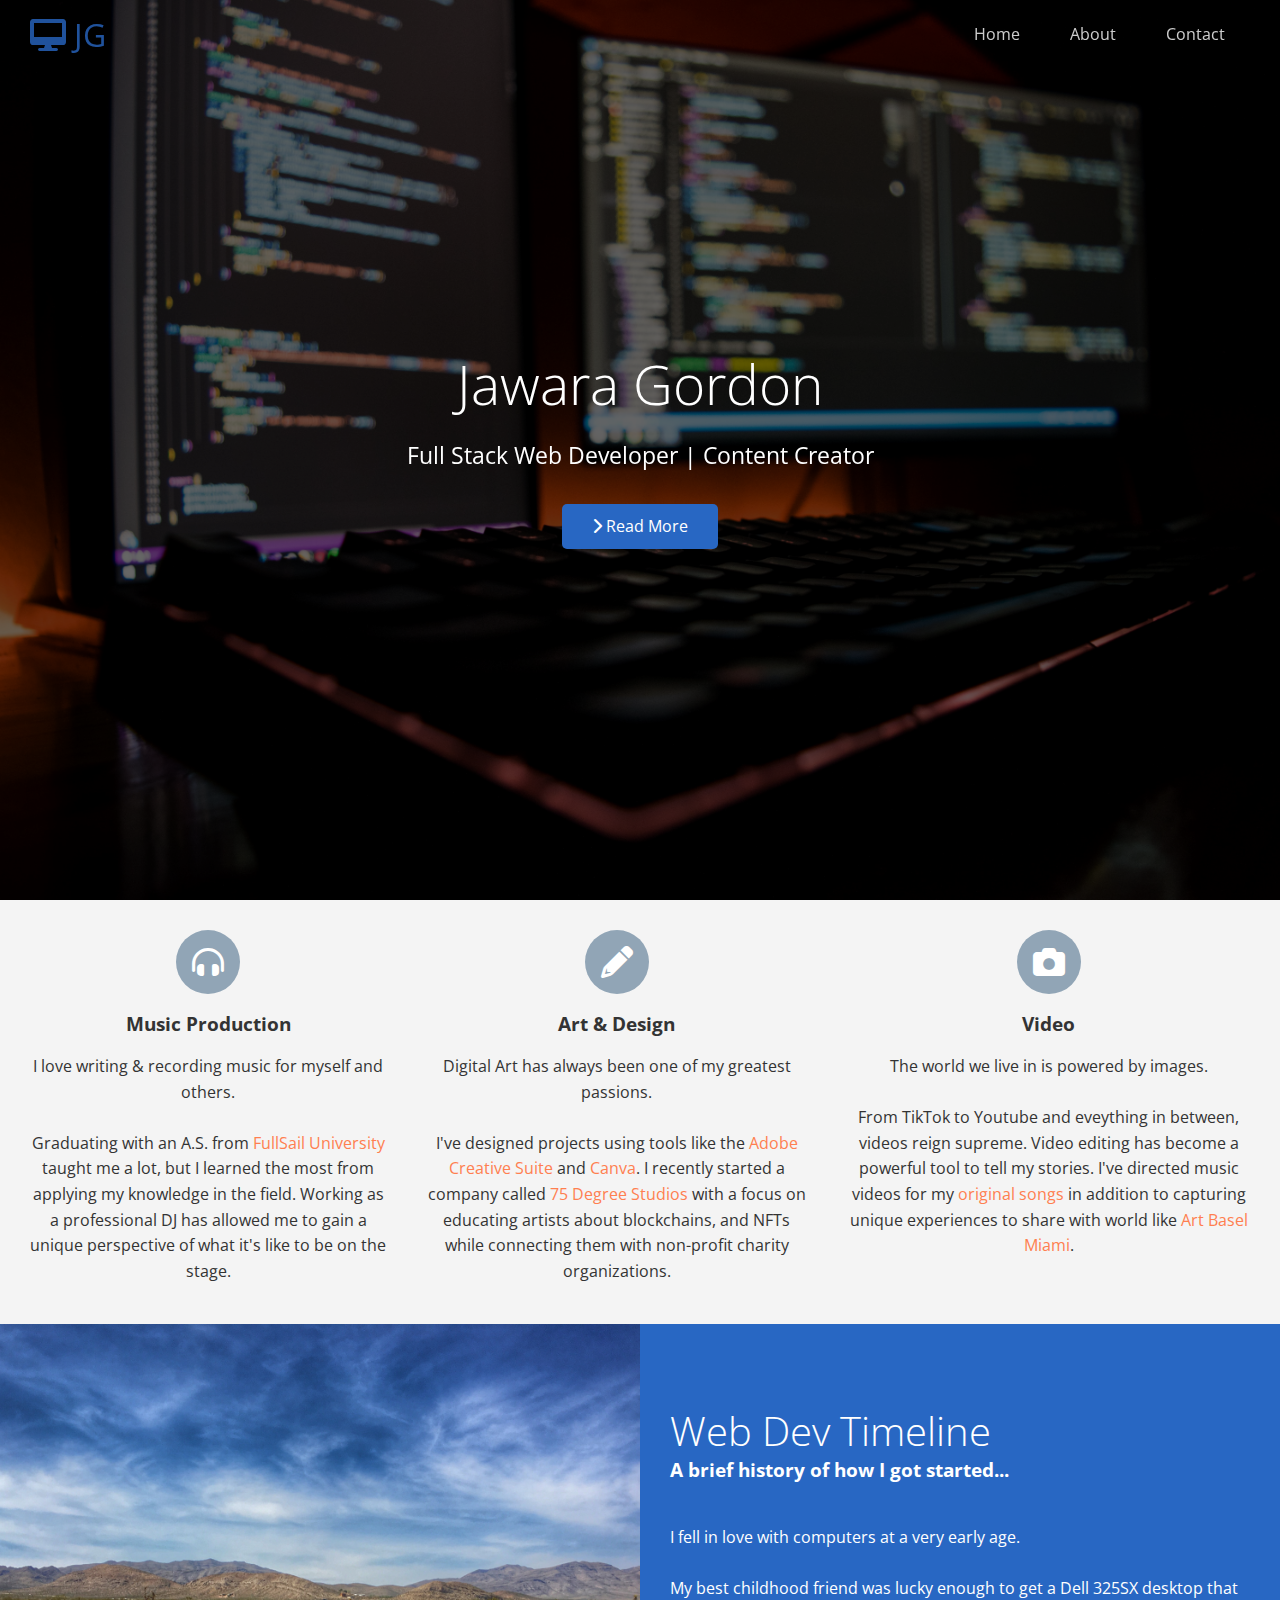
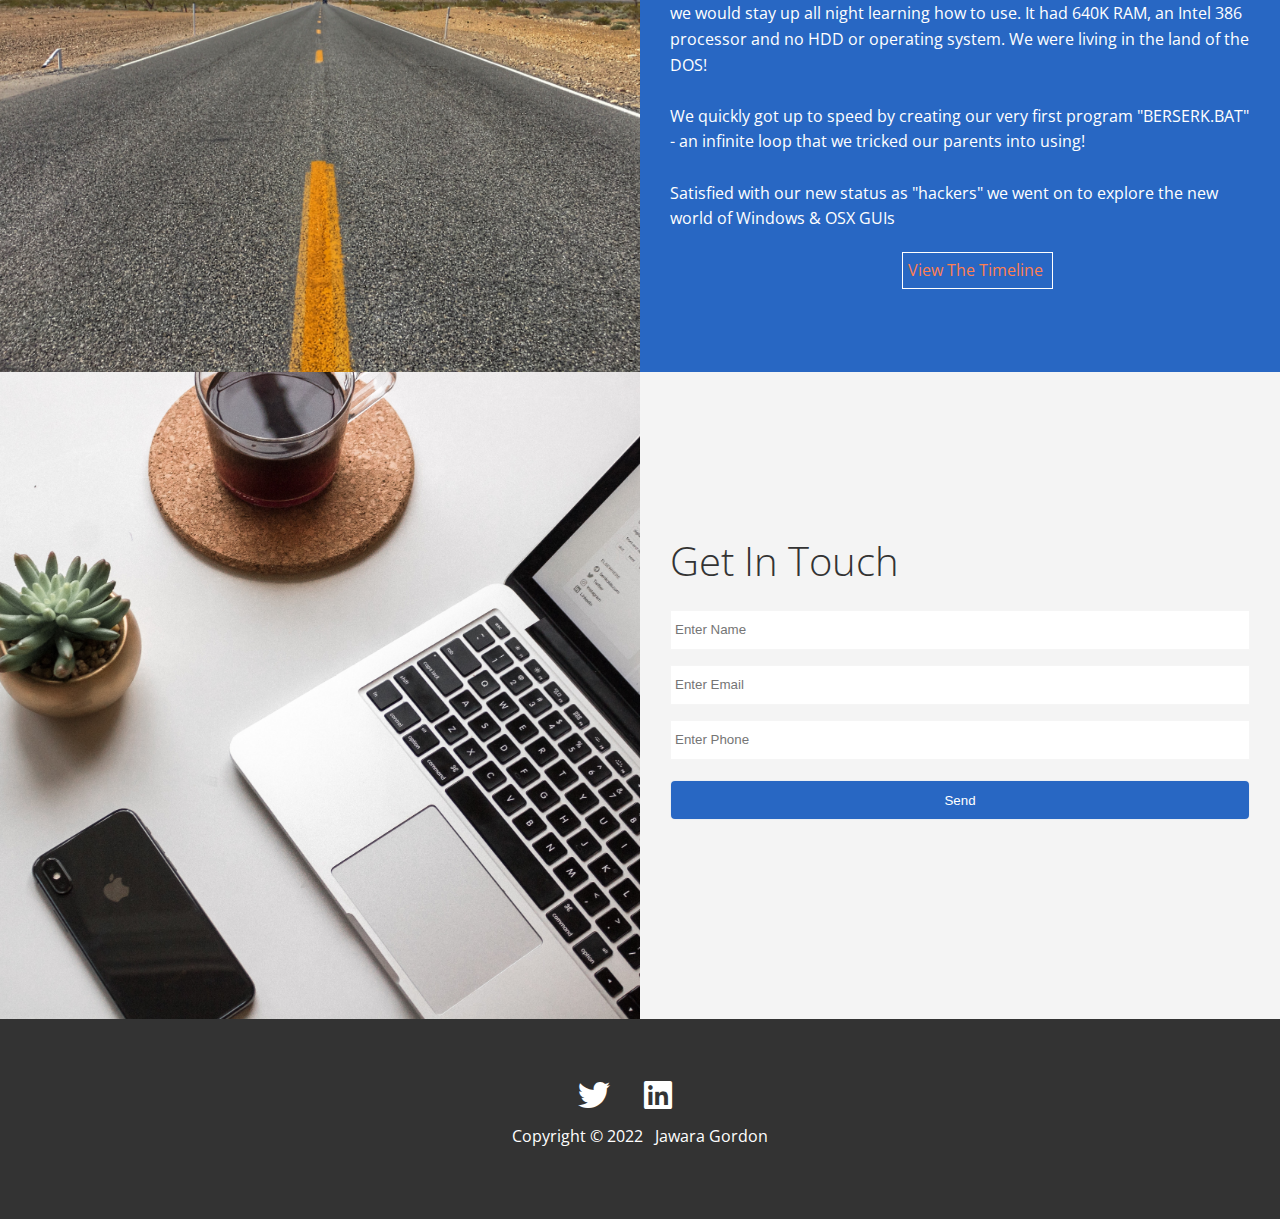
==== index.html @ 2d993098 "favicon link added" ====
<!DOCTYPE html>
<html lang="en">
<head>
    <meta charset="UTF-8">
    <meta http-equiv="X-UA-Compatible" content="IE=edge">
    <meta name="viewport" content="width=device-width, initial-scale=1.0">
    <link rel="stylesheet" href="https://cdnjs.cloudflare.com/ajax/libs/font-awesome/6.0.0/css/all.min.css" integrity="sha512-9usAa10IRO0HhonpyAIVpjrylPvoDwiPUiKdWk5t3PyolY1cOd4DSE0Ga+ri4AuTroPR5aQvXU9xC6qOPnzFeg==" crossorigin="anonymous" referrerpolicy="no-referrer" />
    <link rel="stylesheet" href="./style.css"/>
    <link rel="stylesheet" href="./utilities.css"/>
    <link rel="shortcut icon" type="image/x-icon" href="/favicon.ico">
    <title>My Web Dev Journey</title>
</head>
<body id="home">
    <header class="hero">
        <div id="navbar" class="navbar top">
            <h1 class="logo">
                <span class="text-primary"><i class="fa-solid fa-desktop"></i> 
                    JG</span>
            </h1>
            <nav>
                <ul>
                    <li><a href="#home">Home</a></li>
                    <li><a href="#about">About</a></li>
                    <li><a href="#contact">Contact</a></li>
                </ul>
            </nav>
        </div>

        <div class="content">
            <h1>Jawara Gordon</h1>
            <p>Full Stack Web Developer | Content Creator</p>
            <a href="#about" class="btn"><i class="fas fa-chevron-right"></i>
                Read More</a>
        </div>
    </header>

    <main>
        <!-- About-->
        <section id="about" class="icons bg-light">
            <div class="flex-items">
                <div>
                    <i class="fas fa-headphones-alt fa-2x"></i></i>
                    <div>
                        <h3>Music Production</h3>
                        <p>
                            I love writing & recording music for myself and others. <br> <br> Graduating with an A.S. from 
                            <a href="https://hello.fullsail.edu/brand_1ar_music_recording" target="_blank" rel="noopener noreferrer">FullSail University</a> taught me a lot, but I learned the most from applying my knowledge in the field.
                            Working as a professional DJ has allowed me to gain a unique perspective of what it's like to be on the stage.  
                        </p>
                    </div>
                </div>
                <div>
                    <i class="fas fa-pencil-alt fa-2x"></i>
                    <div>
                        <h3>Art & Design</h3>
                        <p>
                            Digital Art has always been one of my greatest passions. <br> <br> I've designed projects using tools like the <a href="https://www.adobe.com/creativecloud.html" target="_blank" rel="noopener noreferrer">Adobe Creative Suite</a> and <a href="https://www.canva.com/" target="_blank" rel="noopener noreferrer">Canva</a>.  
                            I recently started a company called <a href="https://www.75degreestudios.io" target="_blank" rel="noopener noreferrer">75 Degree Studios</a> with a focus on educating artists about blockchains, and NFTs while connecting them with non-profit charity organizations. 
                        </p>
                    </div>
                </div>
                <div>
                    <i class="fas fa-camera-alt fa-2x"></i>
                    <div>
                        <h3>Video</h3>
                        <p>
                            The world we live in is powered by images. <br> <br> From TikTok to Youtube and eveything in between, videos reign supreme. Video editing has become a powerful tool to tell my stories. I've directed music videos for my <a href="https://www.youtube.com/watch?v=s6Dq5wXWmUs" target="_blank" rel="noopener noreferrer">original songs</a> in addition to capturing unique experiences to share with world like <a href="https://www.instagram.com/tv/CXUQvdtAC6z/?utm_source=ig_web_copy_link" target="_blank" rel="noopener noreferrer">Art Basel Miami</a>.
                        </p>
                    </div>
                </div>
            </div>
        </section>

        <!--About Solutions-->

        <section class="solutions flex-columns">
            <div class="row">
                <div class="column">
                    <div class="column-1">
                        <img src="./img/road.jpg" alt="">
                    </div>
                </div>
                <div class="column">
                    <div class="column-2 bg-primary">
                        <h2>Web Dev Timeline</h2>
                        <h3>A brief history of how I got started...</h3>
                        <p>I fell in love with computers at a very early age.  
                           <br><br> My best childhood friend was lucky enough to get a Dell 325SX desktop that we would stay up all night learning how to use. It had 640K RAM, an Intel 386 processor and no HDD or operating system. We were living in the land of the DOS! <br> <br> We quickly got up to speed by creating our very first program "BERSERK.BAT" - an infinite loop that we tricked our parents into using! <br> <br> Satisfied with our new status as "hackers" we went on to explore the new world of Windows & OSX GUIs</p>
                            <a href="./timeline.html" class="btn-outline2">View The Timeline
                            <i class="fas fa-chevron"></i>
                        </a>
                    </div>
                </div>
            </div>
        </section>




        

 <!--Contact-->

 <section id="contact" class="contact flex-columns">
    <div class="row">
        <div class="column">
            <div class="column-1">
                <img src="img/contact.jpg" alt="">
            </div>
        </div>
        <div class="column">
            <div class="column-2 bg-light">
                <h2>Get In Touch</h2>
               <form action="https://formspree.io/f/myyopyje"
               method="POST" class="callback-form">
                    <div class="form-control">
                        <label for="name"></label>
                        <input type="text" name="name id="name"
                        placeholder="Enter Name">
                    </div>
                    <div class="form-control">
                        <label for="email"></label>
                        <input type="text" name="email id="email"
                        placeholder="Enter Email">
                    </div>
                    <div class="form-control">
                        <label for="phone"></label>
                        <input type="text" name="phone id="phone"
                        placeholder="Enter Phone">
                        <input type="submit" value="Send" id="submit"
                        class="btn">
                    </div>
               </form>

            </div>
        </div>
    </div>
</section>
    </main>

    <footer class="footer bg-dark">
        <div class="social">
            <a href="https://www.twitter.com/jawaragordon" target="_blank" rel="noopener noreferrer"><i class="fab fa-twitter fa-2x"></i></a>
            <a href="https://www.linkedin.com/in/jawara-gordon-b7072b234/" target="_blank" rel="noopener noreferrer"><i class="fab fa-linkedin fa-2x"></i></a>
        </div>
        <p>Copyright &copy; 2022 &nbsp Jawara Gordon</p>
    </footer>
    <script
  src="https://code.jquery.com/jquery-3.6.0.min.js"
  integrity="sha256-/xUj+3OJU5yExlq6GSYGSHk7tPXikynS7ogEvDej/m4="
  crossorigin="anonymous"></script>
  <script src="./main.js"></script>
  <script src="./script.js"></script>
</body>
</html>
---- style.css ----
@import url('https://fonts.googleapis.com/css2?family=Open+Sans&display=swap');

* {
    box-sizing: border-box;
    padding: 0;
    margin: 0;
}

body {
    font-family: 'Open Sans', sans-serif;
    background: #fff;
    color: #333;
    line-height: 1.6
    ;
}

ul {
    list-style: none;
}

a {
    color: coral;
    text-decoration: none;
}

h1, h2 {
    font-weight: 300;
    line-height: 1.2;
}

p {
    margin: 10px 0;
    
}

img {
    width: 100%;
}

/* Navbar */

.navbar {   
    display: flex;
    align-items: center;
    justify-content: space-between;
    background-color: #333;
    color: #fff;
    opacity: 0.8;
    width: 100%;
    height: 70px;
    position: fixed;
    top: 0px;
    padding: 0 30px;
    transition: 0.5s;

}

.navbar a {
    color: #fff;
    padding: 10px 20px;
    margin: 0  5px;
}

.navbar a:hover {
    border-bottom: #91a5b6 2px solid;
}

.navbar ul {
    display: flex;
}

.navbar .logo {
    font-weight: 400;
}

.navbar.top {
    background: transparent;
}

/* Header */

.hero {
    background: url('img/hero.jpg') no-repeat center center/cover;
    height: 100vh;
    position: relative;
    color: #fff;
}

.hero .content {
    display: flex;
    flex-direction: column;
    align-items: center;
    justify-content: center;
    text-align: center;
    height: 100%;
    padding: 0 20px;


}

.hero .content h1 {
    font-size: 55px;

}

.hero .content p {
    font-size: 23px;
    max-width: 600px;
    margin: 20px 0 30px;
}

.hero::before {
    content: '';
    position: absolute;
    top: 0;
    left: 0;
    width: 100%;
    height: 100%;
    background: rgba(0, 0 , 0 , 0.6);
}

.hero * {
    z-index: 10;
}

.hero.blog {
    background: url('img/hero2.jpg') no-repeat center center/cover;
    height: 40vh;

}

/* Icons */

.icons {
    padding: 30px;
}

.icons h3{
    font-weight: bold;
    margin-bottom: 15px;
}

.icons i {
    background-color: #91a5b6;
    color: #fff;
    padding: 1rem;
    border-radius: 50%;
    margin-bottom: 15px;

}

.cases img:hover {
    opacity: 0.7;
}

/*Tried to Resize img w/ CSS 

.crop {
  
} */

.team img {
    border-radius: 50%;

}

.callback-form {
    width: 100%;
    padding: 20px 0;

}

.callback-form label {
    display: block;
    margin-bottom: 5px;
}

.callback-form .form-control {
    margin-bottom: 15px;
}

.callback-form input {
width: 100%;
padding: 4px;
height: 40px;
border: #f5f5f5f5 1px solid;

}

.callback-form input:focus {
    outline-color: #91a5b6;
}

.callback-form .btn {
    padding: 12px 0;
    margin-top: 20px;
}

/*post*/
.post {
    padding: 50px 30px;
}

.post h2 {
    font-size: 40px;
    margin-bottom: 20px;
    padding-bottom: 10px;
    border-bottom: #ccc solid 1px;
}

.post .meta {
    margin-bottom: 30px;
}

.post img {
    width: 300px;
    border-radius: 75%;
    display: block;
    margin: 0 auto 30px;
}



.post .text {
    font-size: 20px;
}

/*footer*/
.footer {
    display: flex;
    flex-direction: column;
    align-items: center;
    justify-content: center;
    text-align: center;
    height: 200px;
}

.footer a {
    color: #fff;
}

.footer a:hover {
    color: #2867c3;
}

.footer .social > * {
    margin-right: 30px;
}

/* Mobile */
@media(max-width: 766px) {
    .navbar {
        flex-direction: column;
        height: 120px;
        padding: 20px;
    }

    .navbar a {
        padding: 10px 10px;
        margin: 0 3px
    }

    .flex-items {
        flex-direction: column;
    
    }

    .flex-columns .column, .flex-grid .column {
        flex: 100%;
        max-width: 100%;
    }

    .team .img {
        width: 70%;
    }
 }
---- utilities.css ----
/* Text Colors */
.text-primary {
    color: #2867c3;
}

.text-secondary {
    color: #91a5b6;
}

/* button */
.btn {
    cursor: pointer;
    display: inline-block;
    padding:  10px 30px;
    color: #fff;
    background: #2867c3;
    border: none;
    border-radius: 5px;
    
    
}

.btn:hover {
    opacity: 0.9;

}

.btn-primary, .bg-primary {
    background: #2867c3;
    color: #fff;
}

.btn-secondary, .bg-secondary {
    background: #0284d0;
    color: #fff;
}

.btn-dark, .bg-dark {
    background: #333;
    color: #fff;
    padding: 10px;

}

.btn-light, .bg-light {
    background: #f4f4f4f4;
    color: #333;
    padding: 10px;
}

.btn-outline {
    background: transparent;
    border: 1px solid #fff;
    padding: 5px;
    margin-left: 35%;
}
.btn-outline2 {
    background: transparent;
    border: 1px solid #fff;
    padding: 5px;
    margin-left: 40%;
}

/* Items Flex */

.flex-items {
    display: flex;
    text-align: center;
    justify-content: center;
    text-align: center;
    height: 100%;
}

.flex-items > div {
    padding: 20px;
}
/* Flex Columns */
.flex-columns.flex-reverse .row {
    flex-direction: row-reverse;
}

.flex-columns .row {
    display: flex;
    flex-direction: row;
    flex-wrap: wrap;
    width: 100%;

}

.flex-columns .column {
    display: flex;
    flex-direction: column;
    flex-basis: 100%;
    flex: 1;
}

.flex-columns .column .column-1,
.flex-columns .column .column-2 {
    height: 100%;
}

.flex-columns img {
    width: 100%;
    height: 100%;
    object-fit: cover;
}

.flex-columns .column-2 {
    display: flex;
    flex-direction: column;
    align-items: flex-start;
    justify-content: center;
    padding: 30px;
}

.flex-columns h2 {
    font-size: 40px;
    font-weight: 100;
    
}

.flex-columns h3 {
    margin-bottom: 20px;
    text-align: center;
}

.flex-columns p {
    margin: 20px 0;
}

/* Section Header */

.section-header {
    padding: 30px;
    display: flex;
    flex-direction: column;
    align-items: center;
    justify-content: center;
    text-align: center;
}

.section-header h2 {
    font-size: 40px;
    margin: 20px 0;
}

.section-padding {
    padding: 20px 20px 40px;

}

/*Flex Grid */

.flex-grid .row {
    display: flex;
    flex-wrap: wrap;
    padding: 0 4px;
}

.flex-grid .column {
    flex: 25%;
    max-width: 25%;
    padding: 0 4px;
}
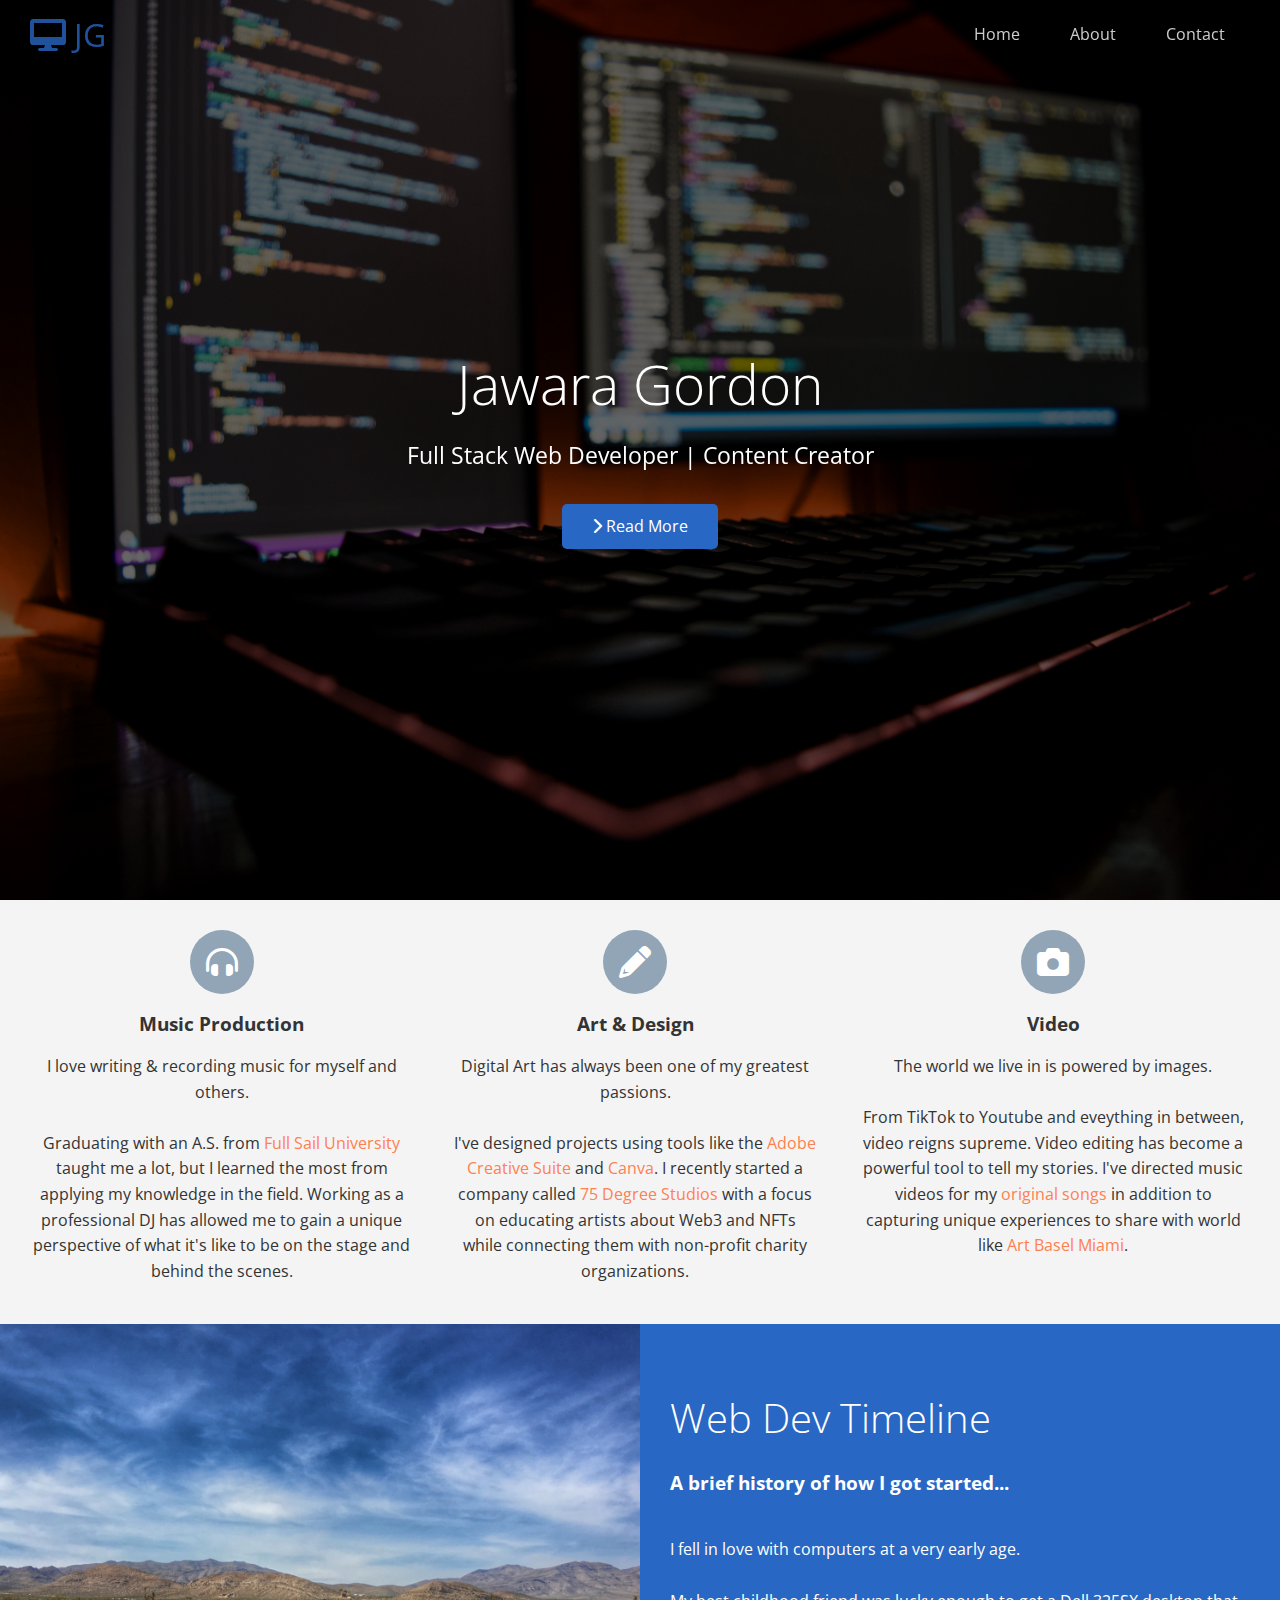
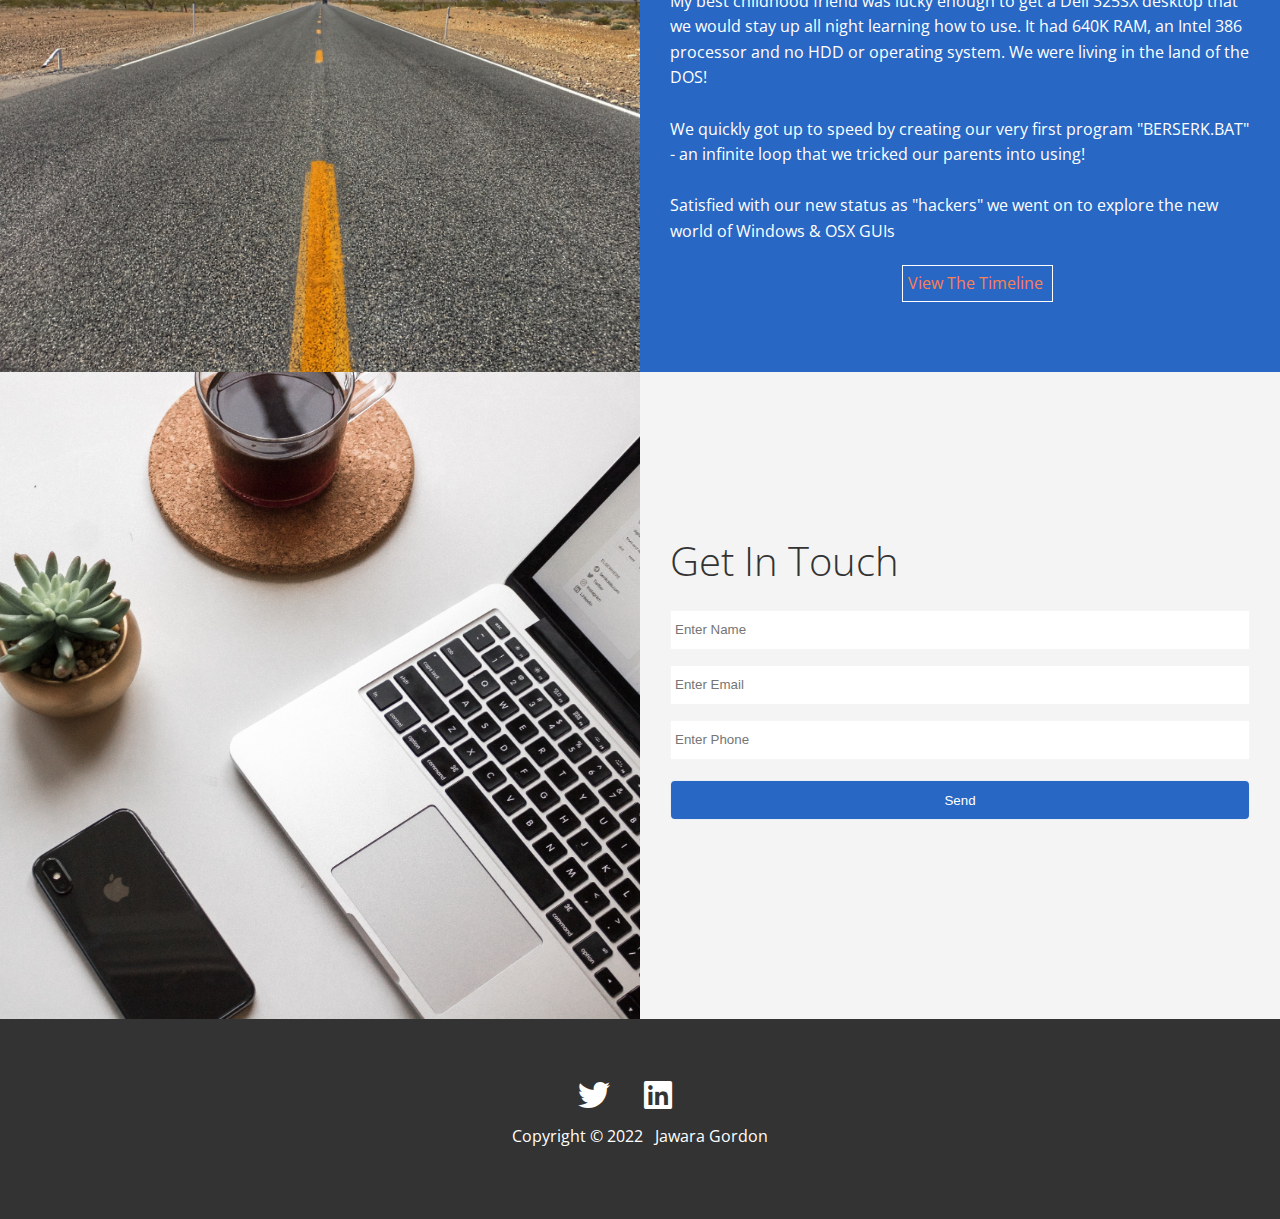
==== commit 91ef785a: "Fixed typos" ====
--- a/index.html
+++ b/index.html
@@ -44,8 +44,8 @@
                         <h3>Music Production</h3>
                         <p>
                             I love writing & recording music for myself and others. <br> <br> Graduating with an A.S. from 
-                            <a href="https://hello.fullsail.edu/brand_1ar_music_recording" target="_blank" rel="noopener noreferrer">FullSail University</a> taught me a lot, but I learned the most from applying my knowledge in the field.
-                            Working as a professional DJ has allowed me to gain a unique perspective of what it's like to be on the stage.  
+                            <a href="https://hello.fullsail.edu/brand_1ar_music_recording" target="_blank" rel="noopener noreferrer">Full Sail University</a> taught me a lot, but I learned the most from applying my knowledge in the field.
+                            Working as a professional DJ has allowed me to gain a unique perspective of what it's like to be on the stage and behind the scenes.  
                         </p>
                     </div>
                 </div>
@@ -55,7 +55,7 @@
                         <h3>Art & Design</h3>
                         <p>
                             Digital Art has always been one of my greatest passions. <br> <br> I've designed projects using tools like the <a href="https://www.adobe.com/creativecloud.html" target="_blank" rel="noopener noreferrer">Adobe Creative Suite</a> and <a href="https://www.canva.com/" target="_blank" rel="noopener noreferrer">Canva</a>.  
-                            I recently started a company called <a href="https://www.75degreestudios.io" target="_blank" rel="noopener noreferrer">75 Degree Studios</a> with a focus on educating artists about blockchains, and NFTs while connecting them with non-profit charity organizations. 
+                            I recently started a company called <a href="https://www.75degreestudios.io" target="_blank" rel="noopener noreferrer">75 Degree Studios</a> with a focus on educating artists about Web3 and NFTs while connecting them with non-profit charity organizations. 
                         </p>
                     </div>
                 </div>
@@ -64,7 +64,7 @@
                     <div>
                         <h3>Video</h3>
                         <p>
-                            The world we live in is powered by images. <br> <br> From TikTok to Youtube and eveything in between, videos reign supreme. Video editing has become a powerful tool to tell my stories. I've directed music videos for my <a href="https://www.youtube.com/watch?v=s6Dq5wXWmUs" target="_blank" rel="noopener noreferrer">original songs</a> in addition to capturing unique experiences to share with world like <a href="https://www.instagram.com/tv/CXUQvdtAC6z/?utm_source=ig_web_copy_link" target="_blank" rel="noopener noreferrer">Art Basel Miami</a>.
+                            The world we live in is powered by images. <br> <br> From TikTok to Youtube and eveything in between, video reigns supreme. Video editing has become a powerful tool to tell my stories. I've directed music videos for my <a href="https://www.youtube.com/watch?v=s6Dq5wXWmUs" target="_blank" rel="noopener noreferrer">original songs</a> in addition to capturing unique experiences to share with world like <a href="https://www.instagram.com/tv/CXUQvdtAC6z/?utm_source=ig_web_copy_link" target="_blank" rel="noopener noreferrer">Art Basel Miami</a>.
                         </p>
                     </div>
                 </div>
@@ -82,7 +82,7 @@
                 </div>
                 <div class="column">
                     <div class="column-2 bg-primary">
-                        <h2>Web Dev Timeline</h2>
+                        <h2>Web Dev Timeline</h2> <br>
                         <h3>A brief history of how I got started...</h3>
                         <p>I fell in love with computers at a very early age.  
                            <br><br> My best childhood friend was lucky enough to get a Dell 325SX desktop that we would stay up all night learning how to use. It had 640K RAM, an Intel 386 processor and no HDD or operating system. We were living in the land of the DOS! <br> <br> We quickly got up to speed by creating our very first program "BERSERK.BAT" - an infinite loop that we tricked our parents into using! <br> <br> Satisfied with our new status as "hackers" we went on to explore the new world of Windows & OSX GUIs</p>
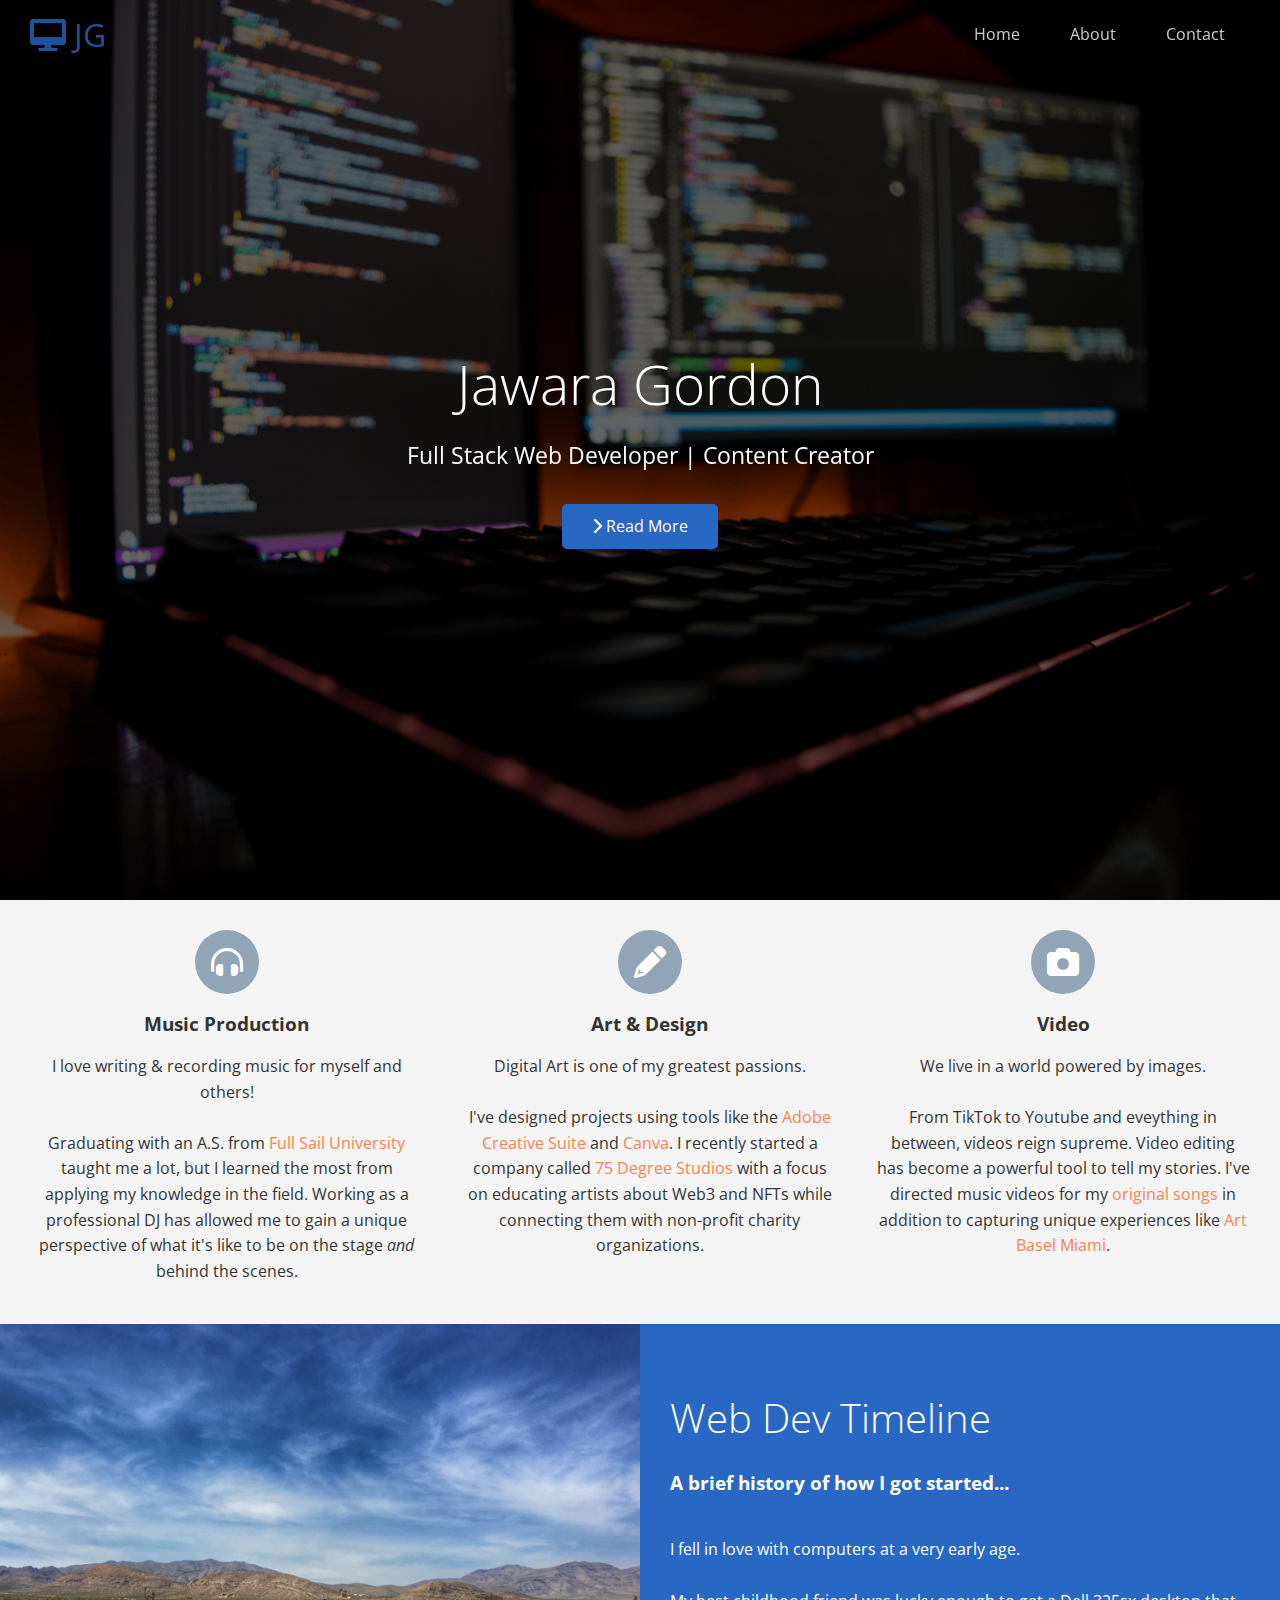
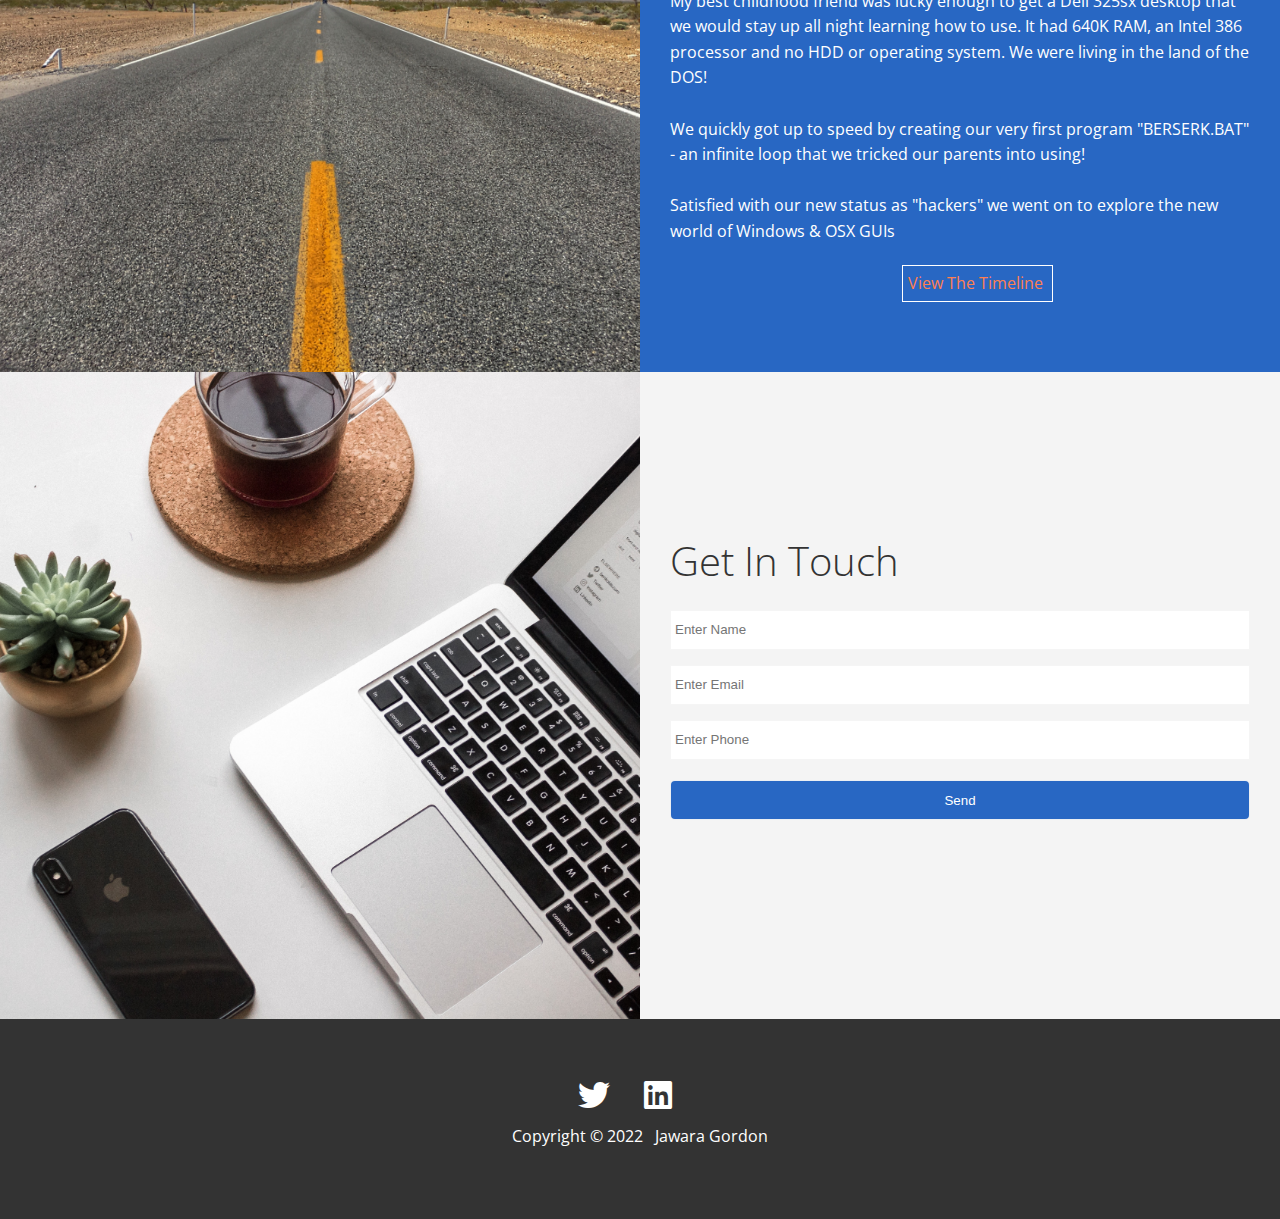
==== commit 69e994c1: "Tightened up the copy" ====
--- a/index.html
+++ b/index.html
@@ -43,9 +43,9 @@
                     <div>
                         <h3>Music Production</h3>
                         <p>
-                            I love writing & recording music for myself and others. <br> <br> Graduating with an A.S. from 
+                            I love writing & recording music for myself and others! <br> <br> Graduating with an A.S. from 
                             <a href="https://hello.fullsail.edu/brand_1ar_music_recording" target="_blank" rel="noopener noreferrer">Full Sail University</a> taught me a lot, but I learned the most from applying my knowledge in the field.
-                            Working as a professional DJ has allowed me to gain a unique perspective of what it's like to be on the stage and behind the scenes.  
+                            Working as a professional DJ has allowed me to gain a unique perspective of what it's like to be on the stage <em>and</em> behind the scenes.  
                         </p>
                     </div>
                 </div>
@@ -54,7 +54,7 @@
                     <div>
                         <h3>Art & Design</h3>
                         <p>
-                            Digital Art has always been one of my greatest passions. <br> <br> I've designed projects using tools like the <a href="https://www.adobe.com/creativecloud.html" target="_blank" rel="noopener noreferrer">Adobe Creative Suite</a> and <a href="https://www.canva.com/" target="_blank" rel="noopener noreferrer">Canva</a>.  
+                            Digital Art is one of my greatest passions. <br> <br> I've designed projects using tools like the <a href="https://www.adobe.com/creativecloud.html" target="_blank" rel="noopener noreferrer">Adobe Creative Suite</a> and <a href="https://www.canva.com/" target="_blank" rel="noopener noreferrer">Canva</a>.  
                             I recently started a company called <a href="https://www.75degreestudios.io" target="_blank" rel="noopener noreferrer">75 Degree Studios</a> with a focus on educating artists about Web3 and NFTs while connecting them with non-profit charity organizations. 
                         </p>
                     </div>
@@ -64,7 +64,7 @@
                     <div>
                         <h3>Video</h3>
                         <p>
-                            The world we live in is powered by images. <br> <br> From TikTok to Youtube and eveything in between, video reigns supreme. Video editing has become a powerful tool to tell my stories. I've directed music videos for my <a href="https://www.youtube.com/watch?v=s6Dq5wXWmUs" target="_blank" rel="noopener noreferrer">original songs</a> in addition to capturing unique experiences to share with world like <a href="https://www.instagram.com/tv/CXUQvdtAC6z/?utm_source=ig_web_copy_link" target="_blank" rel="noopener noreferrer">Art Basel Miami</a>.
+                            We live in a world powered by images. <br> <br> From TikTok to Youtube and eveything in between, videos reign supreme. Video editing has become a powerful tool to tell my stories. I've directed music videos for my <a href="https://www.youtube.com/user/djimminent/videos" target="_blank" rel="noopener noreferrer">original songs</a> in addition to capturing unique experiences like <a href="https://www.instagram.com/tv/CXUQvdtAC6z/?utm_source=ig_web_copy_link" target="_blank" rel="noopener noreferrer">Art Basel Miami</a>.
                         </p>
                     </div>
                 </div>
@@ -85,7 +85,7 @@
                         <h2>Web Dev Timeline</h2> <br>
                         <h3>A brief history of how I got started...</h3>
                         <p>I fell in love with computers at a very early age.  
-                           <br><br> My best childhood friend was lucky enough to get a Dell 325SX desktop that we would stay up all night learning how to use. It had 640K RAM, an Intel 386 processor and no HDD or operating system. We were living in the land of the DOS! <br> <br> We quickly got up to speed by creating our very first program "BERSERK.BAT" - an infinite loop that we tricked our parents into using! <br> <br> Satisfied with our new status as "hackers" we went on to explore the new world of Windows & OSX GUIs</p>
+                           <br><br> My best childhood friend was lucky enough to get a Dell 325sx desktop that we would stay up all night learning how to use. It had 640K RAM, an Intel 386 processor and no HDD or operating system. We were living in the land of the DOS! <br> <br> We quickly got up to speed by creating our very first program "BERSERK.BAT" - an infinite loop that we tricked our parents into using! <br> <br> Satisfied with our new status as "hackers" we went on to explore the new world of Windows & OSX GUIs</p>
                             <a href="./timeline.html" class="btn-outline2">View The Timeline
                             <i class="fas fa-chevron"></i>
                         </a>
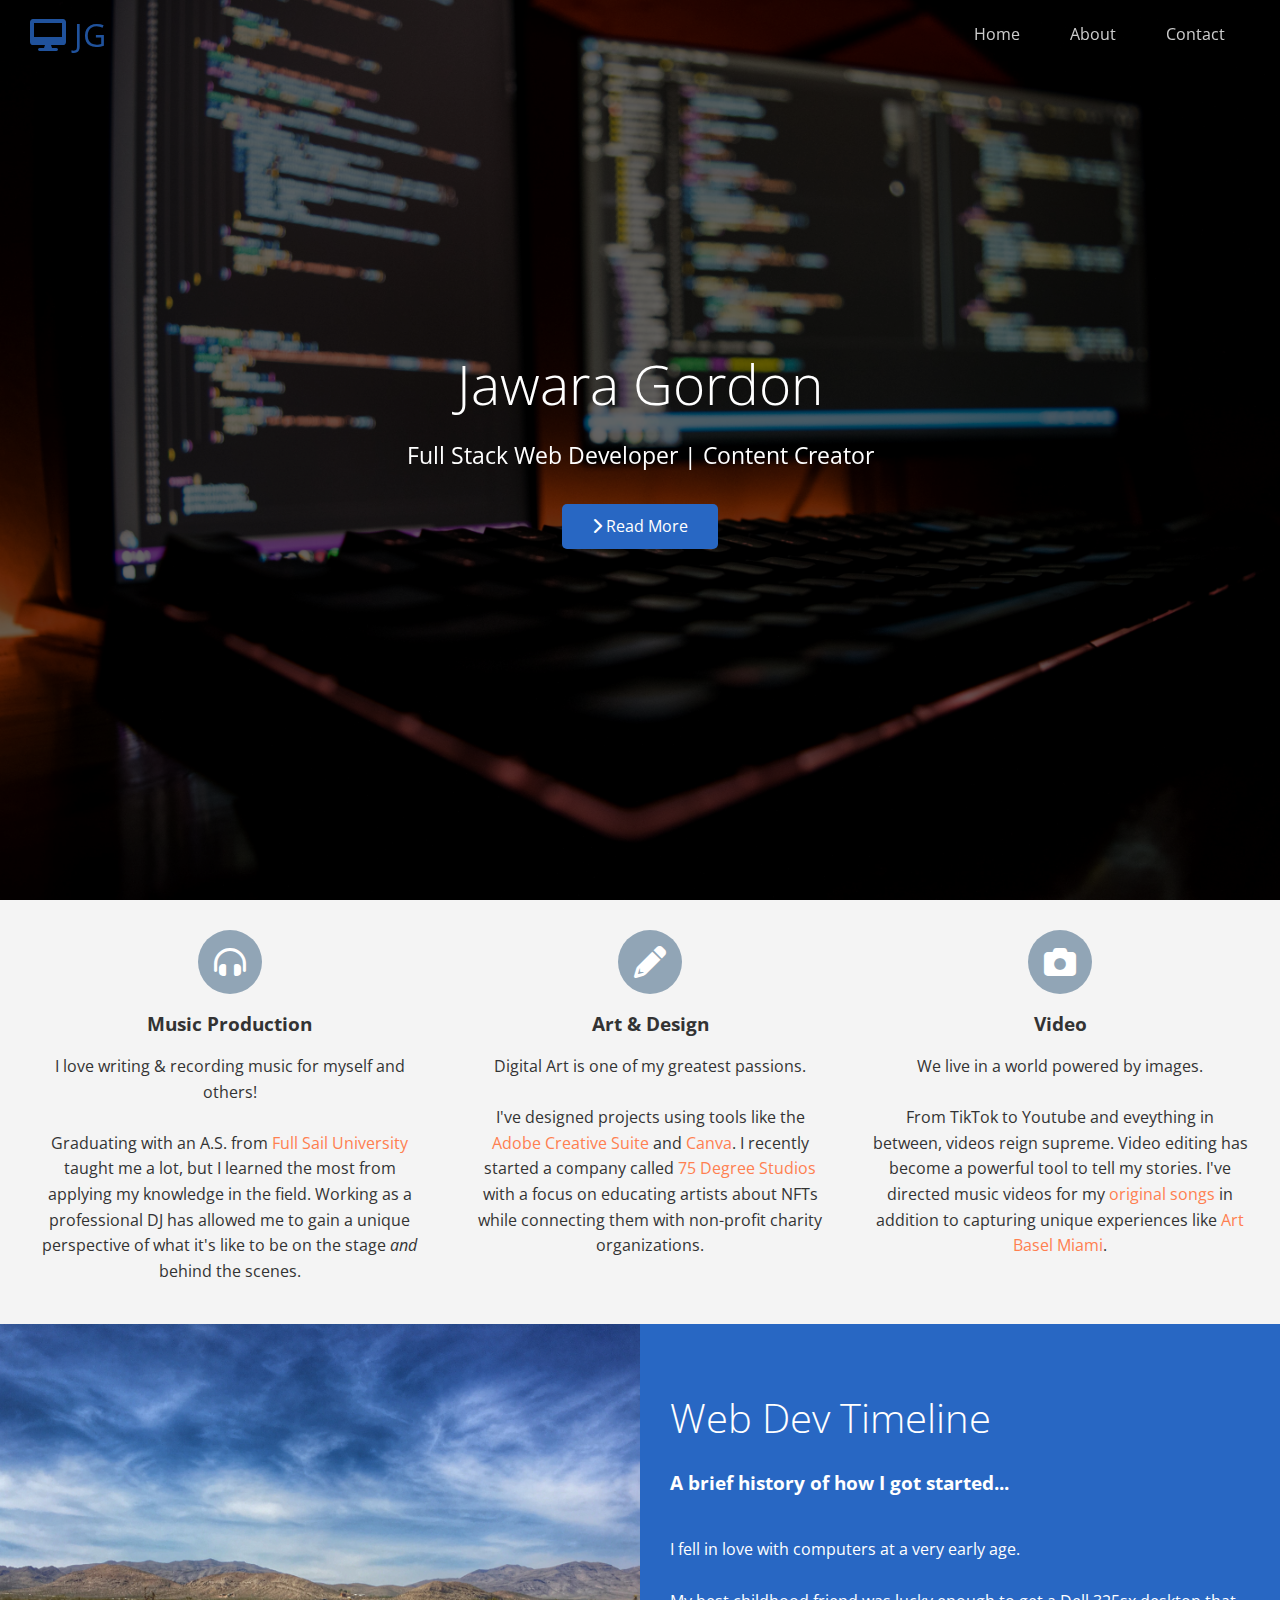
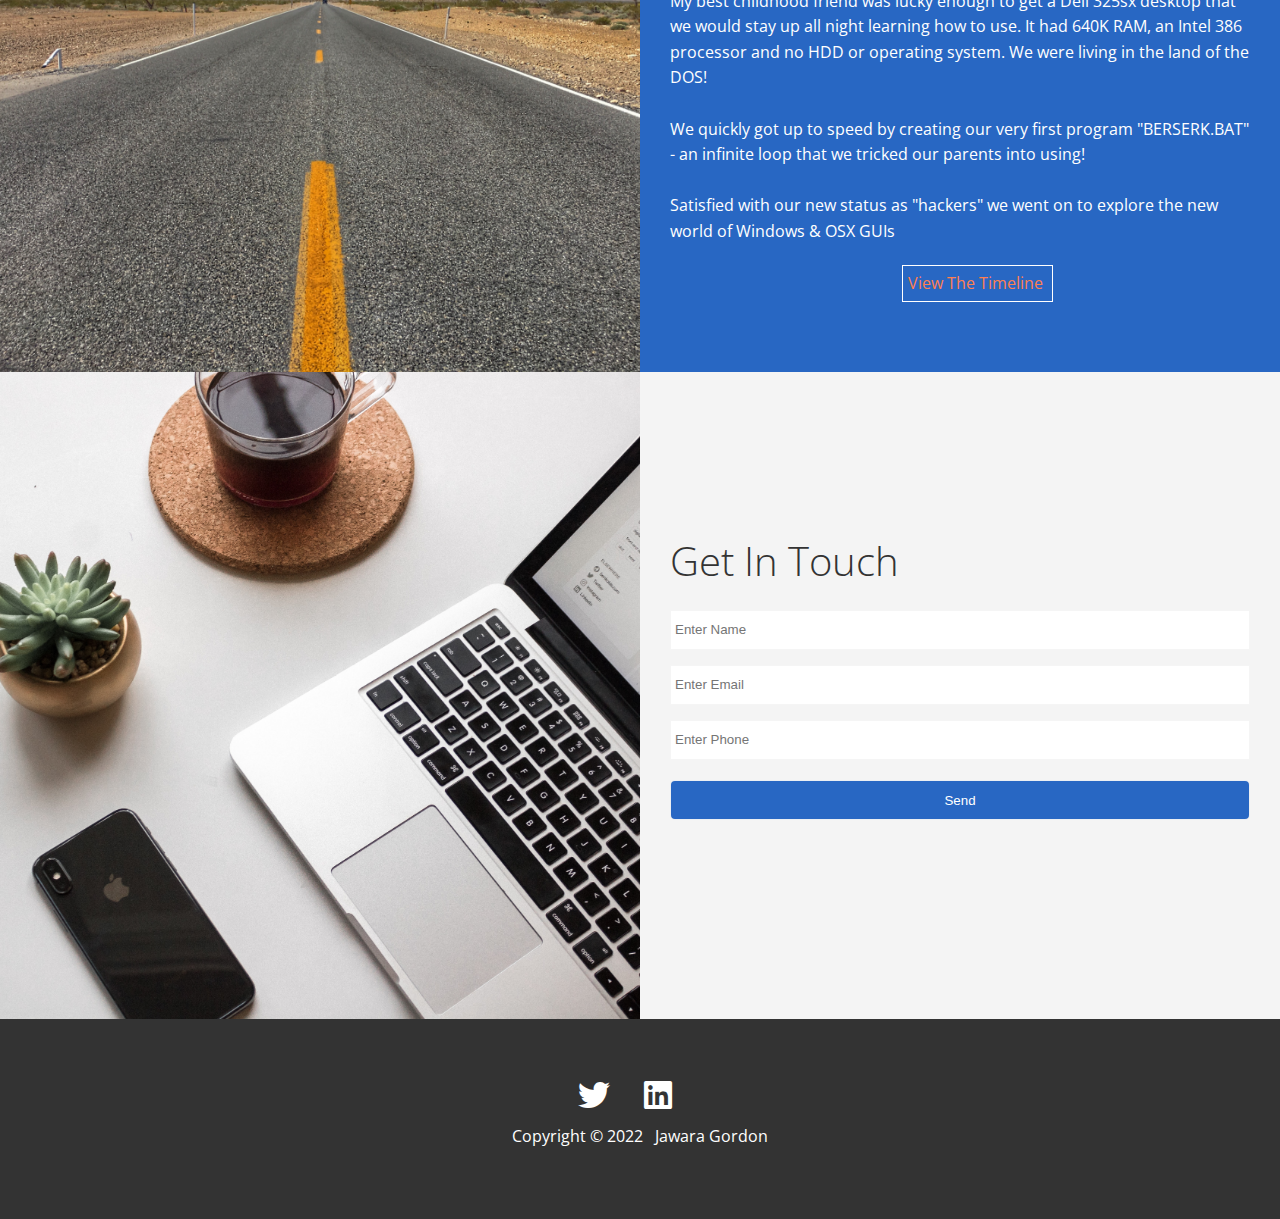
==== commit 82c27080: "Finished Website" ====
--- a/index.html
+++ b/index.html
@@ -55,7 +55,7 @@
                         <h3>Art & Design</h3>
                         <p>
                             Digital Art is one of my greatest passions. <br> <br> I've designed projects using tools like the <a href="https://www.adobe.com/creativecloud.html" target="_blank" rel="noopener noreferrer">Adobe Creative Suite</a> and <a href="https://www.canva.com/" target="_blank" rel="noopener noreferrer">Canva</a>.  
-                            I recently started a company called <a href="https://www.75degreestudios.io" target="_blank" rel="noopener noreferrer">75 Degree Studios</a> with a focus on educating artists about Web3 and NFTs while connecting them with non-profit charity organizations. 
+                            I recently started a company called <a href="https://www.75degreestudios.io" target="_blank" rel="noopener noreferrer">75 Degree Studios</a> with a focus on educating artists about NFTs while connecting them with non-profit charity organizations. 
                         </p>
                     </div>
                 </div>
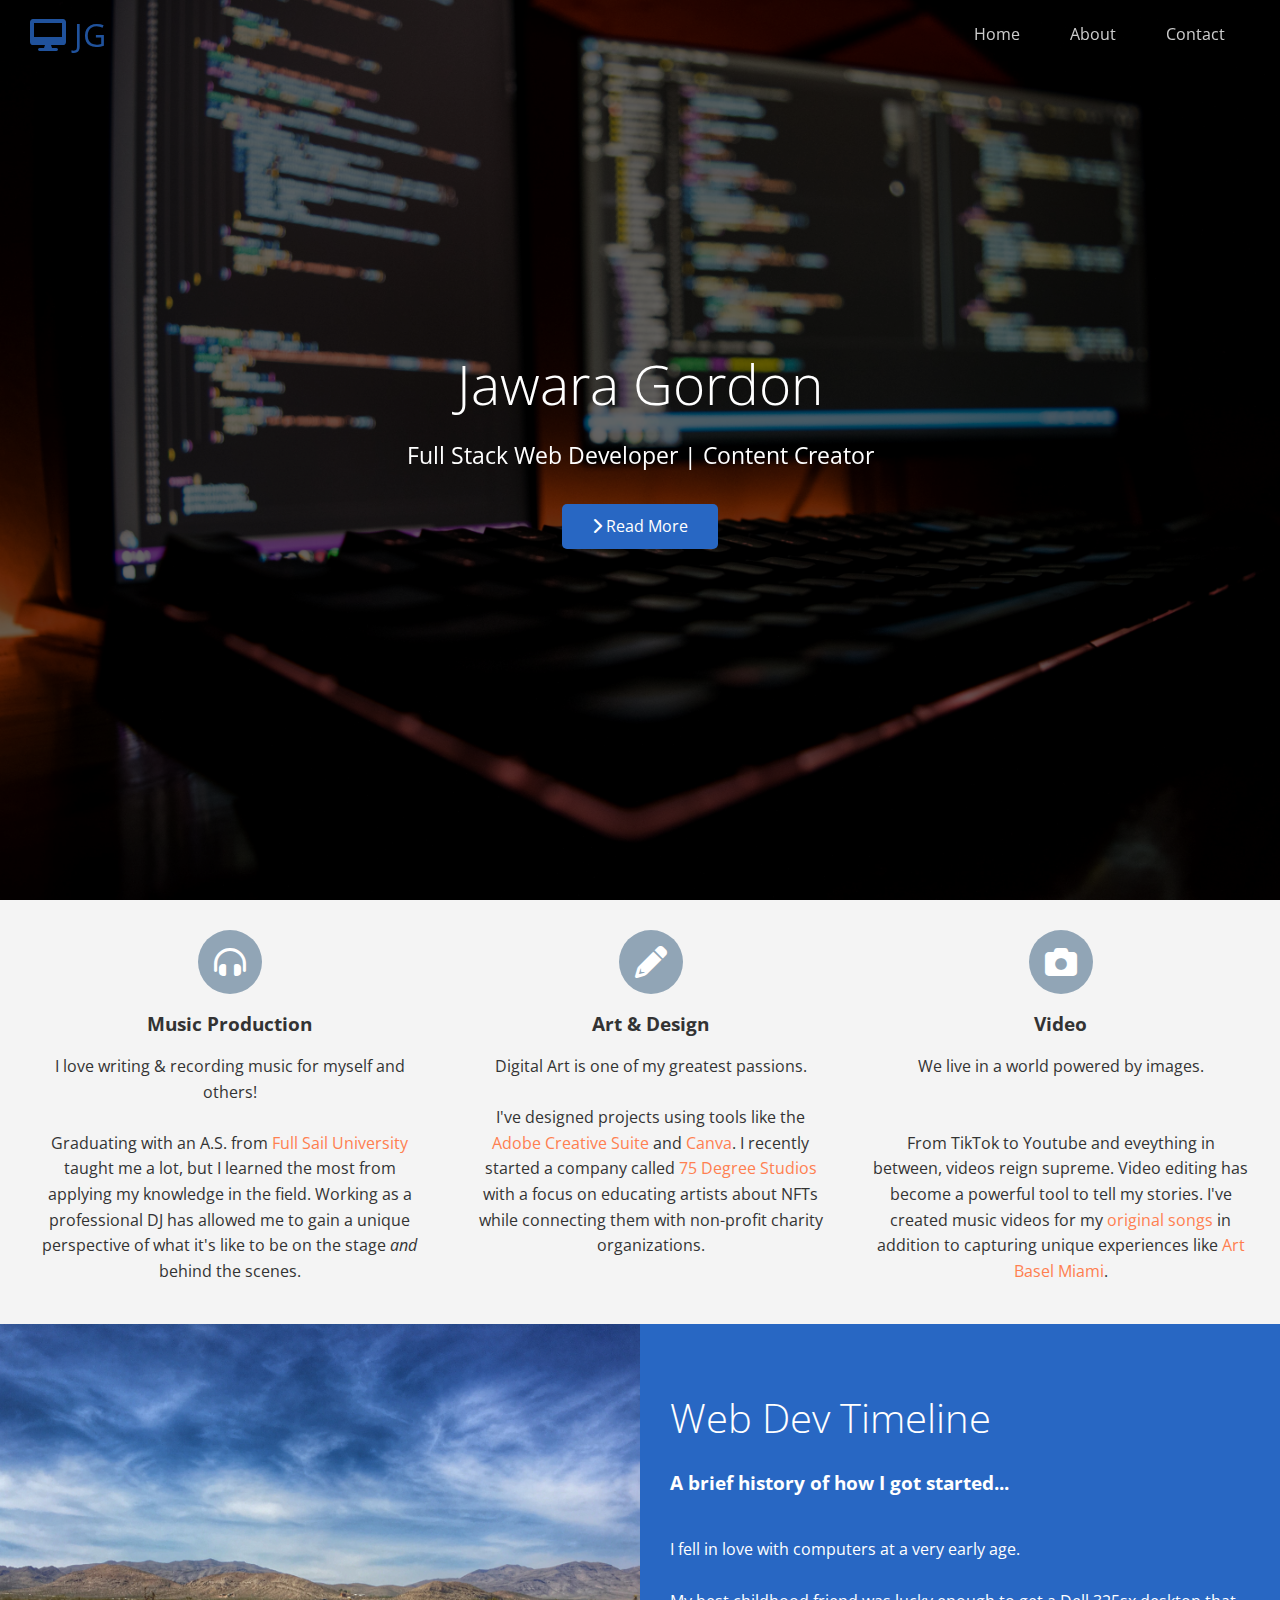
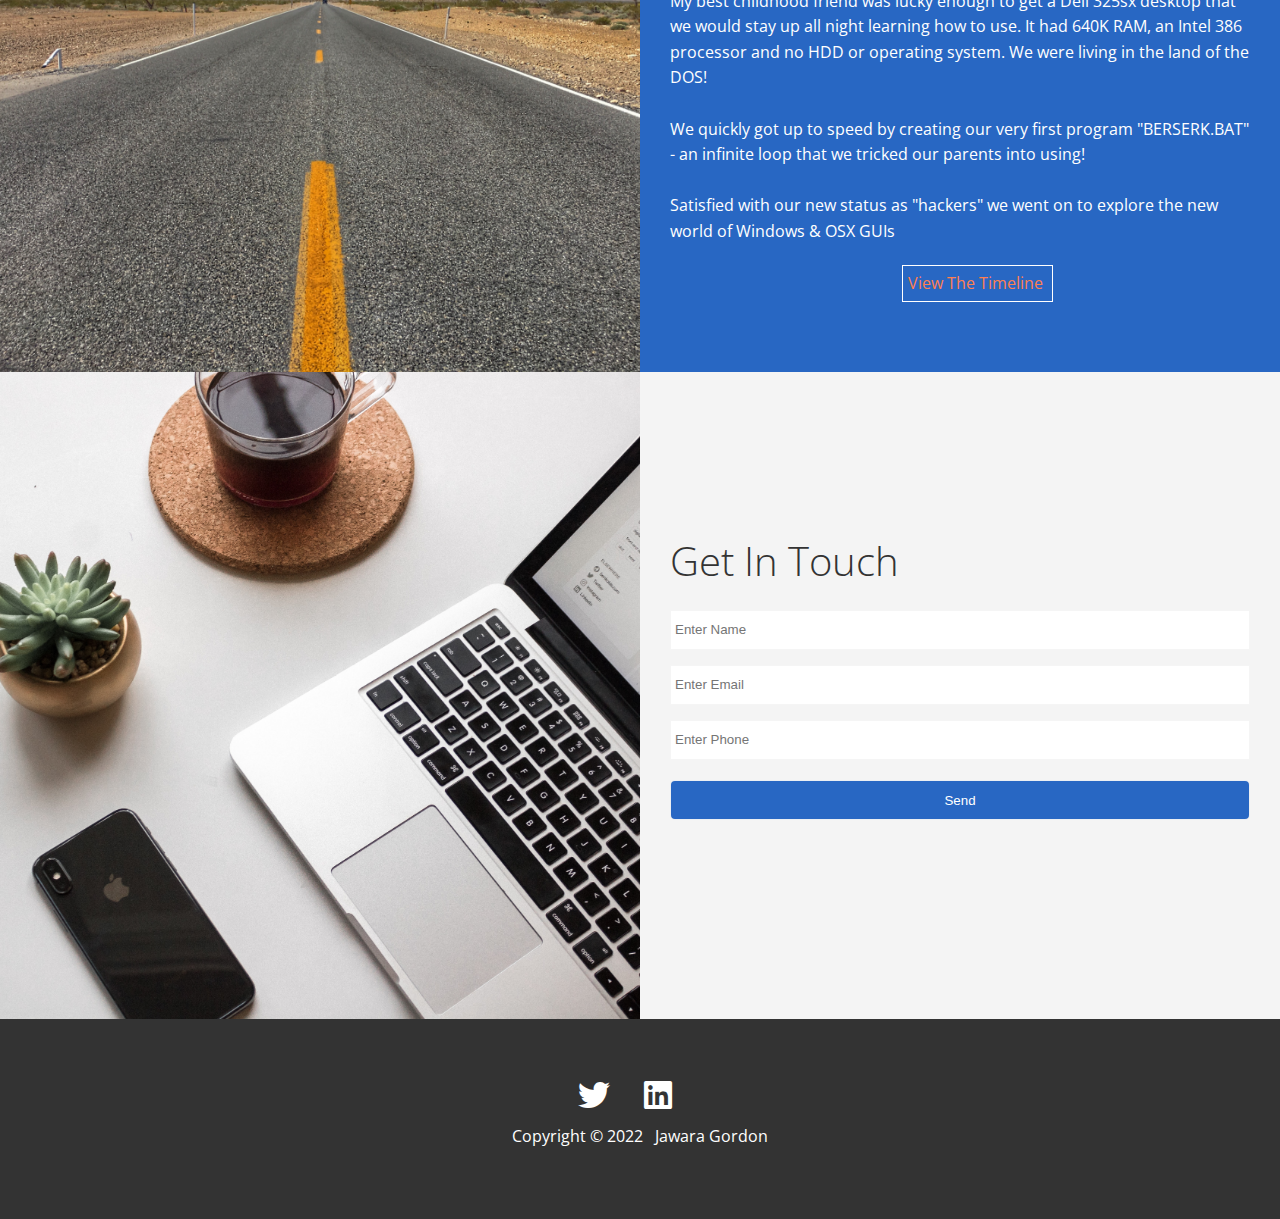
==== commit 1fb32187: "Finished Website" ====
--- a/index.html
+++ b/index.html
@@ -64,7 +64,7 @@
                     <div>
                         <h3>Video</h3>
                         <p>
-                            We live in a world powered by images. <br> <br> From TikTok to Youtube and eveything in between, videos reign supreme. Video editing has become a powerful tool to tell my stories. I've directed music videos for my <a href="https://www.youtube.com/user/djimminent/videos" target="_blank" rel="noopener noreferrer">original songs</a> in addition to capturing unique experiences like <a href="https://www.instagram.com/tv/CXUQvdtAC6z/?utm_source=ig_web_copy_link" target="_blank" rel="noopener noreferrer">Art Basel Miami</a>.
+                            We live in a world powered by images. <br> <br> <br> From TikTok to Youtube and eveything in between, videos reign supreme. Video editing has become a powerful tool to tell my stories. I've created music videos for my <a href="https://www.youtube.com/user/djimminent/videos" target="_blank" rel="noopener noreferrer">original songs</a> in addition to capturing unique experiences like <a href="https://www.instagram.com/tv/CXUQvdtAC6z/?utm_source=ig_web_copy_link" target="_blank" rel="noopener noreferrer">Art Basel Miami</a>.
                         </p>
                     </div>
                 </div>
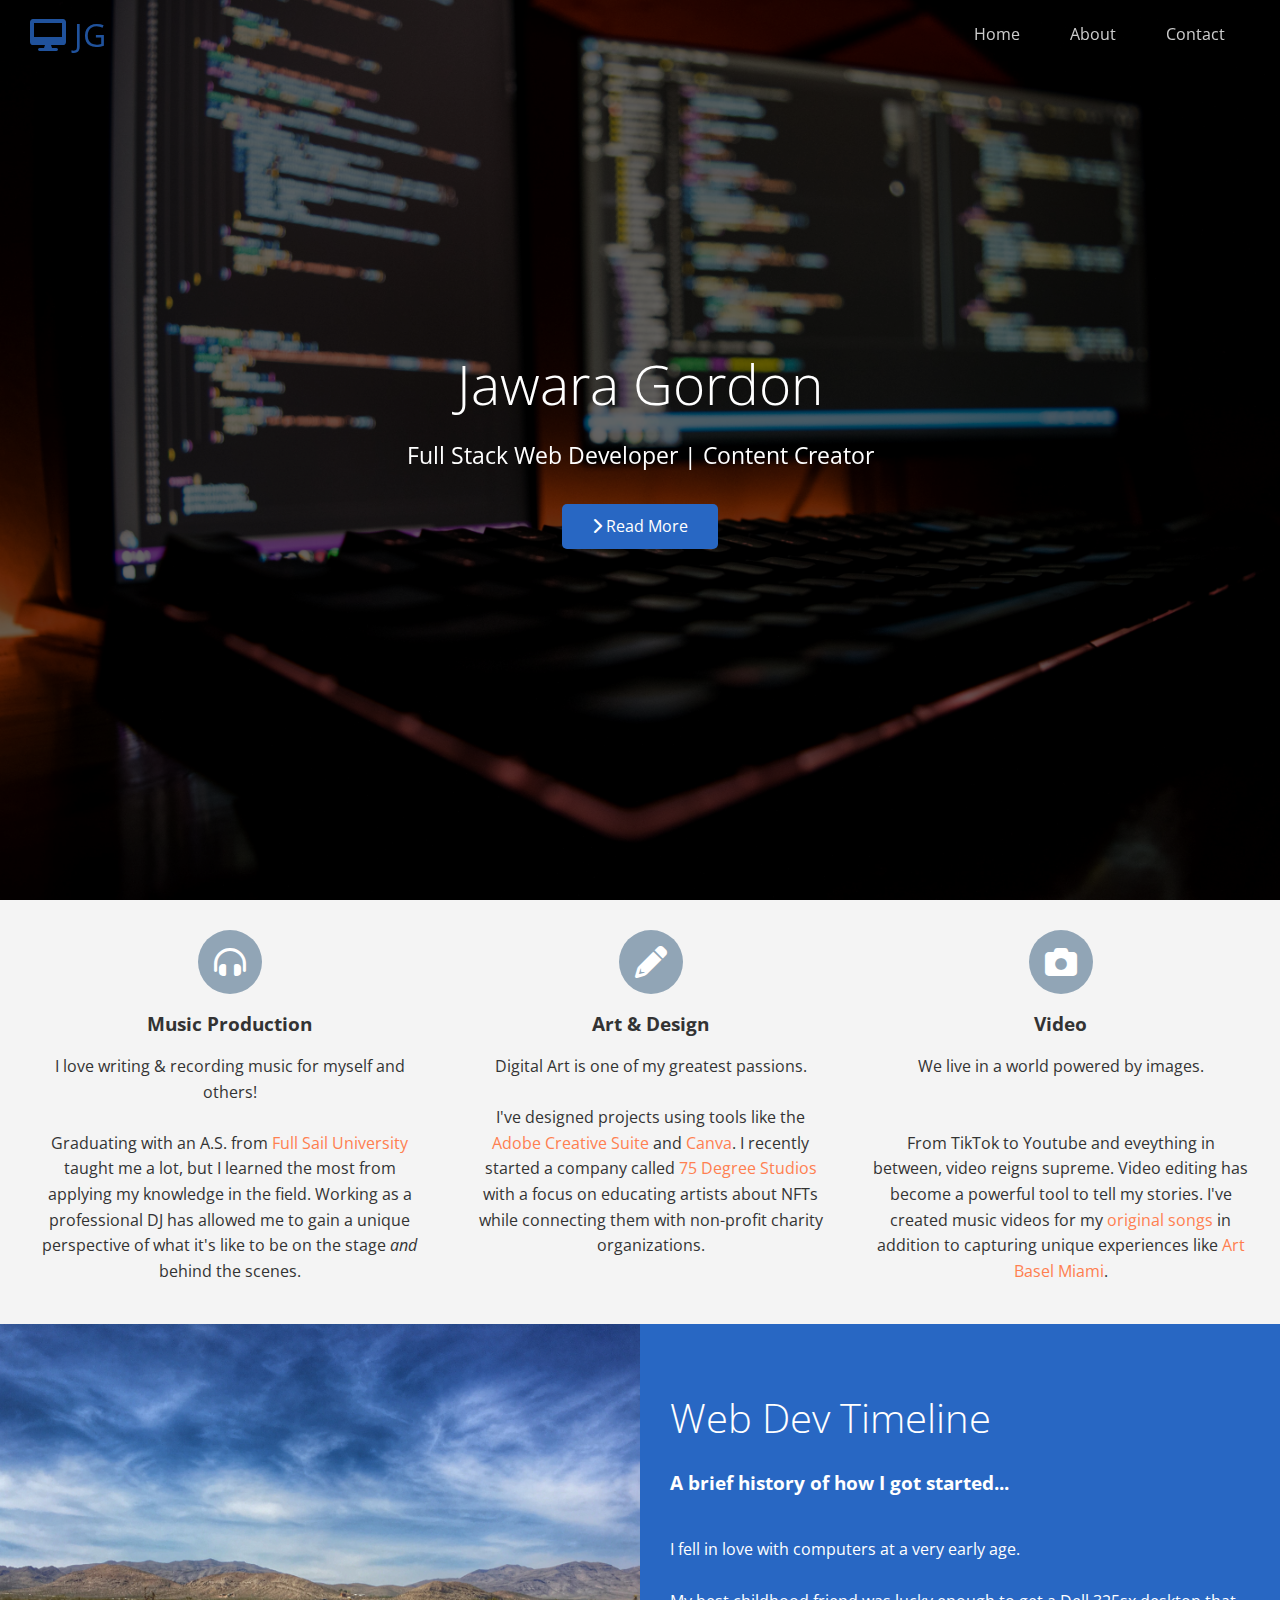
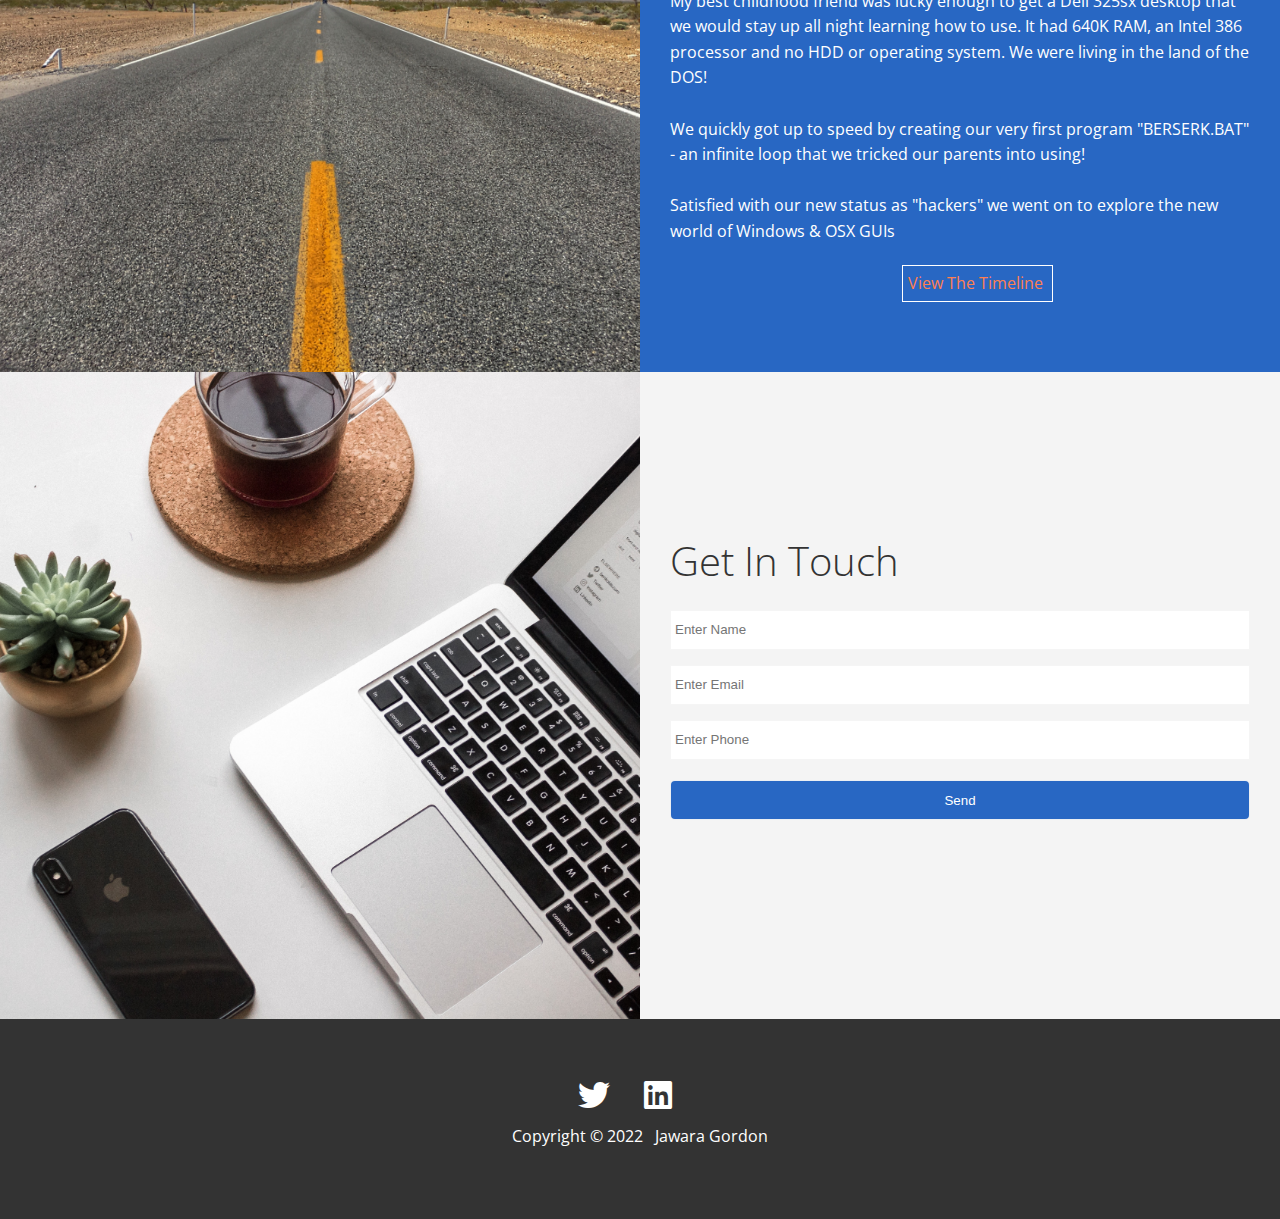
==== commit d2fefc29: "Finished Website" ====
--- a/index.html
+++ b/index.html
@@ -64,7 +64,7 @@
                     <div>
                         <h3>Video</h3>
                         <p>
-                            We live in a world powered by images. <br> <br> <br> From TikTok to Youtube and eveything in between, videos reign supreme. Video editing has become a powerful tool to tell my stories. I've created music videos for my <a href="https://www.youtube.com/user/djimminent/videos" target="_blank" rel="noopener noreferrer">original songs</a> in addition to capturing unique experiences like <a href="https://www.instagram.com/tv/CXUQvdtAC6z/?utm_source=ig_web_copy_link" target="_blank" rel="noopener noreferrer">Art Basel Miami</a>.
+                            We live in a world powered by images. <br> <br> <br> From TikTok to Youtube and eveything in between, video reigns supreme. Video editing has become a powerful tool to tell my stories. I've created music videos for my <a href="https://www.youtube.com/user/djimminent/videos" target="_blank" rel="noopener noreferrer">original songs</a> in addition to capturing unique experiences like <a href="https://www.instagram.com/tv/CXUQvdtAC6z/?utm_source=ig_web_copy_link" target="_blank" rel="noopener noreferrer">Art Basel Miami</a>.
                         </p>
                     </div>
                 </div>
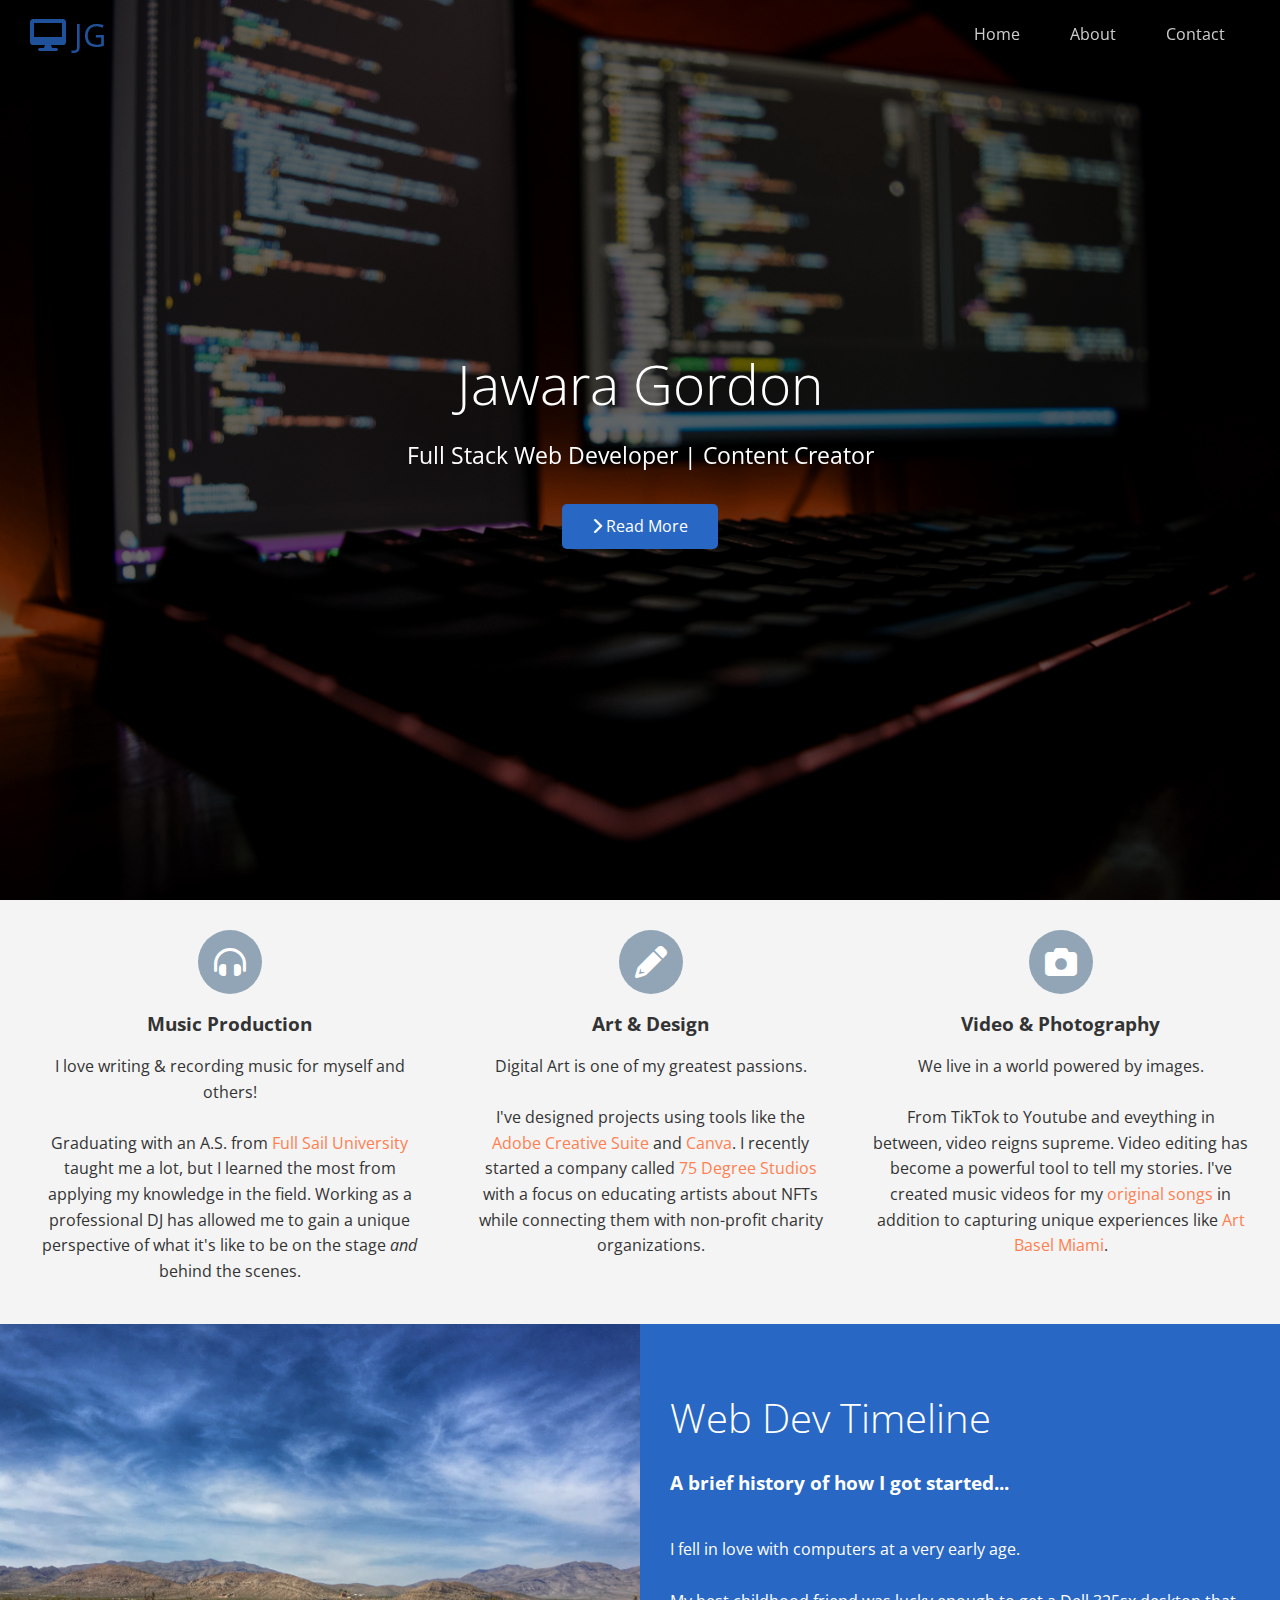
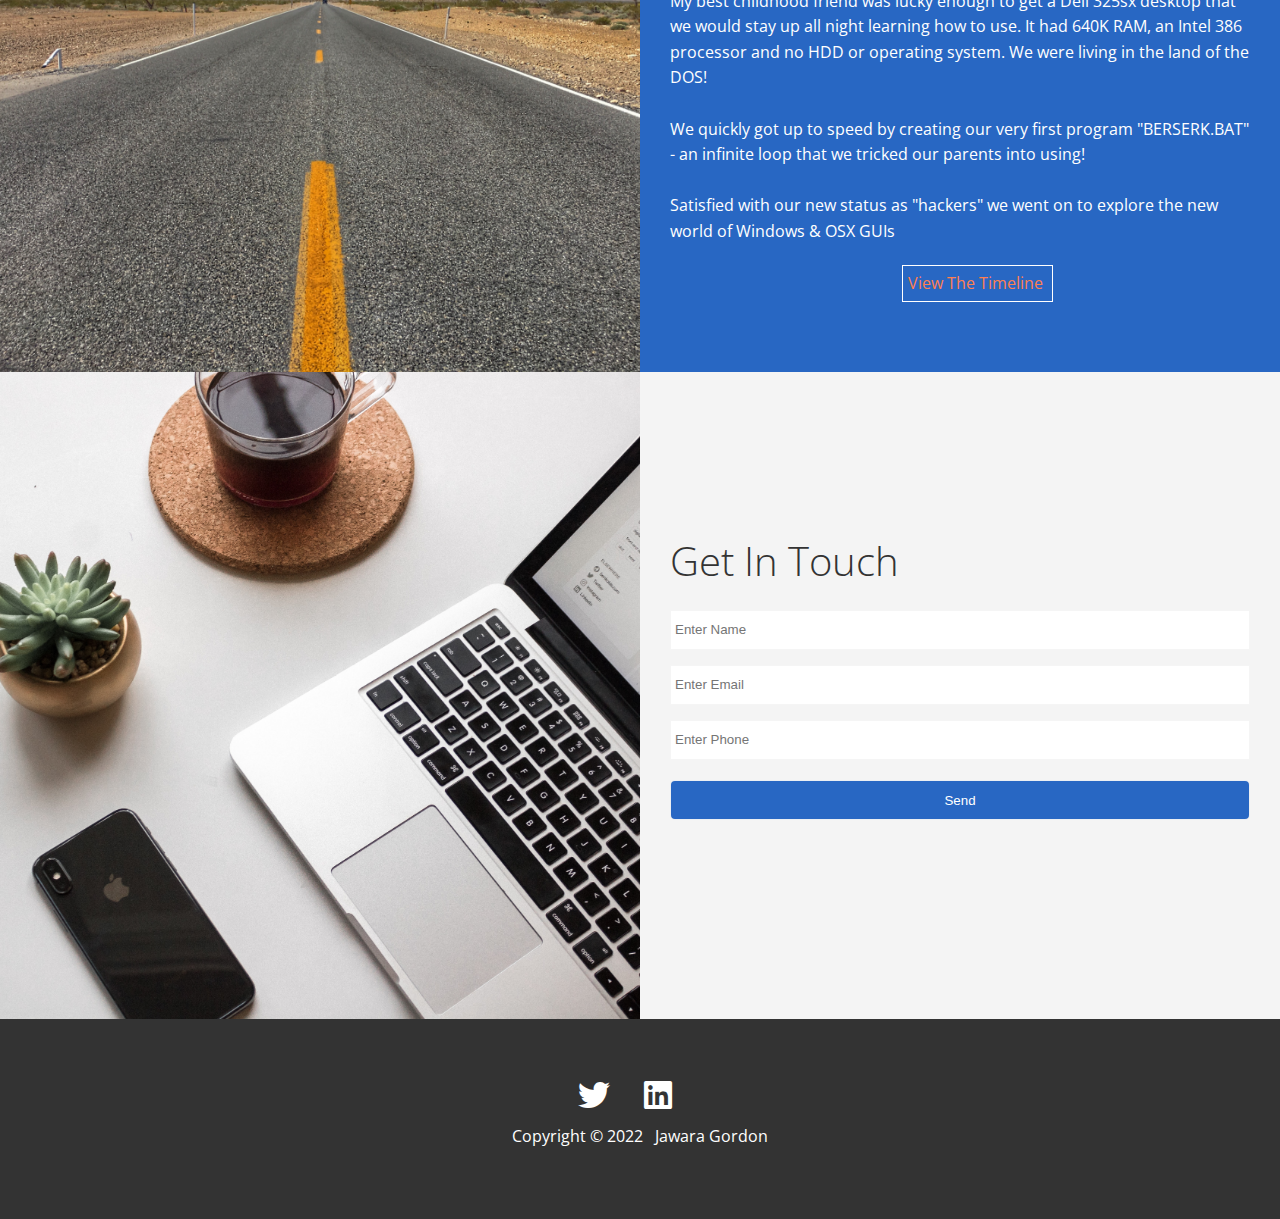
==== commit d71e194d: "Finished Website" ====
--- a/index.html
+++ b/index.html
@@ -62,9 +62,9 @@
                 <div>
                     <i class="fas fa-camera-alt fa-2x"></i>
                     <div>
-                        <h3>Video</h3>
+                        <h3>Video & Photography</h3>
                         <p>
-                            We live in a world powered by images. <br> <br> <br> From TikTok to Youtube and eveything in between, video reigns supreme. Video editing has become a powerful tool to tell my stories. I've created music videos for my <a href="https://www.youtube.com/user/djimminent/videos" target="_blank" rel="noopener noreferrer">original songs</a> in addition to capturing unique experiences like <a href="https://www.instagram.com/tv/CXUQvdtAC6z/?utm_source=ig_web_copy_link" target="_blank" rel="noopener noreferrer">Art Basel Miami</a>.
+                            We live in a world powered by images. <br> <br> From TikTok to Youtube and eveything in between, video reigns supreme. Video editing has become a powerful tool to tell my stories. I've created music videos for my <a href="https://www.youtube.com/user/djimminent/videos" target="_blank" rel="noopener noreferrer">original songs</a> in addition to capturing unique experiences like <a href="https://www.instagram.com/tv/CXUQvdtAC6z/?utm_source=ig_web_copy_link" target="_blank" rel="noopener noreferrer">Art Basel Miami</a>.
                         </p>
                     </div>
                 </div>
